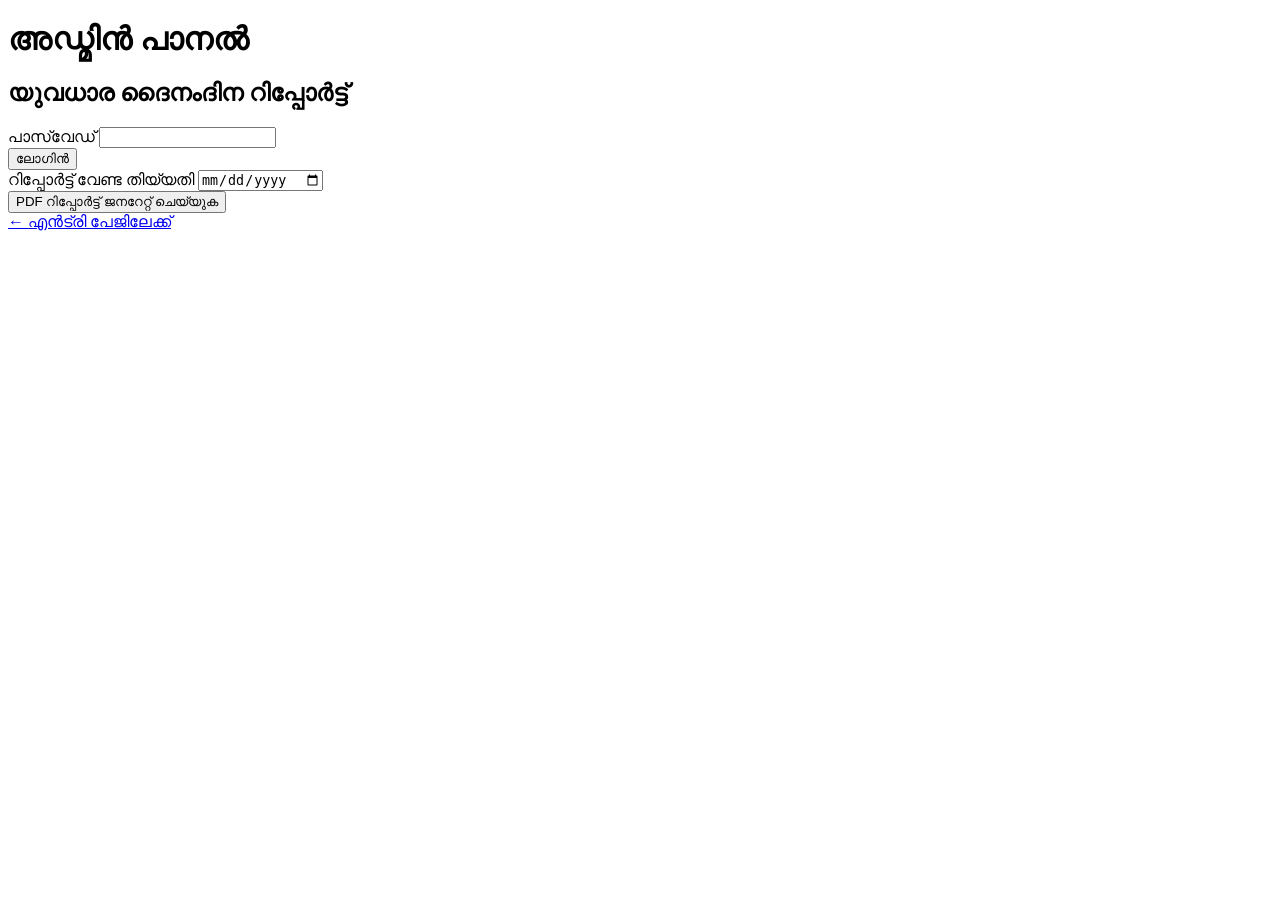
==== admin.html @ bf00b6a4 "Create admin.html" ====
<!DOCTYPE html>
<html lang="ml">
<head>
<meta charset="UTF-8">
<meta name="viewport" content="width=device-width, initial-scale=1.0">
<title>അഡ്മിൻ - റിപ്പോർട്ട് ജനറേറ്റർ</title>
<link rel="stylesheet" href="css/style.css">
</head>
<body>
  <div class="container">
    <header>
      <h1>അഡ്മിൻ പാനൽ</h1>
      <h2>യുവധാര ദൈനംദിന റിപ്പോർട്ട്</h2>
    </header>

    <form id="loginForm" class="card">
      <div class="field">
        <label for="password">പാസ്‌വേഡ്</label>
        <input type="password" id="password" required>
      </div>
      <button type="submit">ലോഗിൻ</button>
      <div id="loginStatus" class="status"></div>
    </form>

    <div id="reportSection" class="card hidden">
      <div class="field">
        <label for="reportDate">റിപ്പോർട്ട് വേണ്ട തിയ്യതി</label>
        <input type="date" id="reportDate" required>
      </div>
      <button type="button" id="generateBtn">PDF റിപ്പോർട്ട് ജനറേറ്റ് ചെയ്യുക</button>
      <div id="reportStatus" class="status"></div>
    </div>

    <div class="admin-link"><a href="index.html">← എൻട്രി പേജിലേക്ക്</a></div>
  </div>

  <script src="js/config.js"></script>
  <script src="js/admin.js"></script>
</body>
</html>
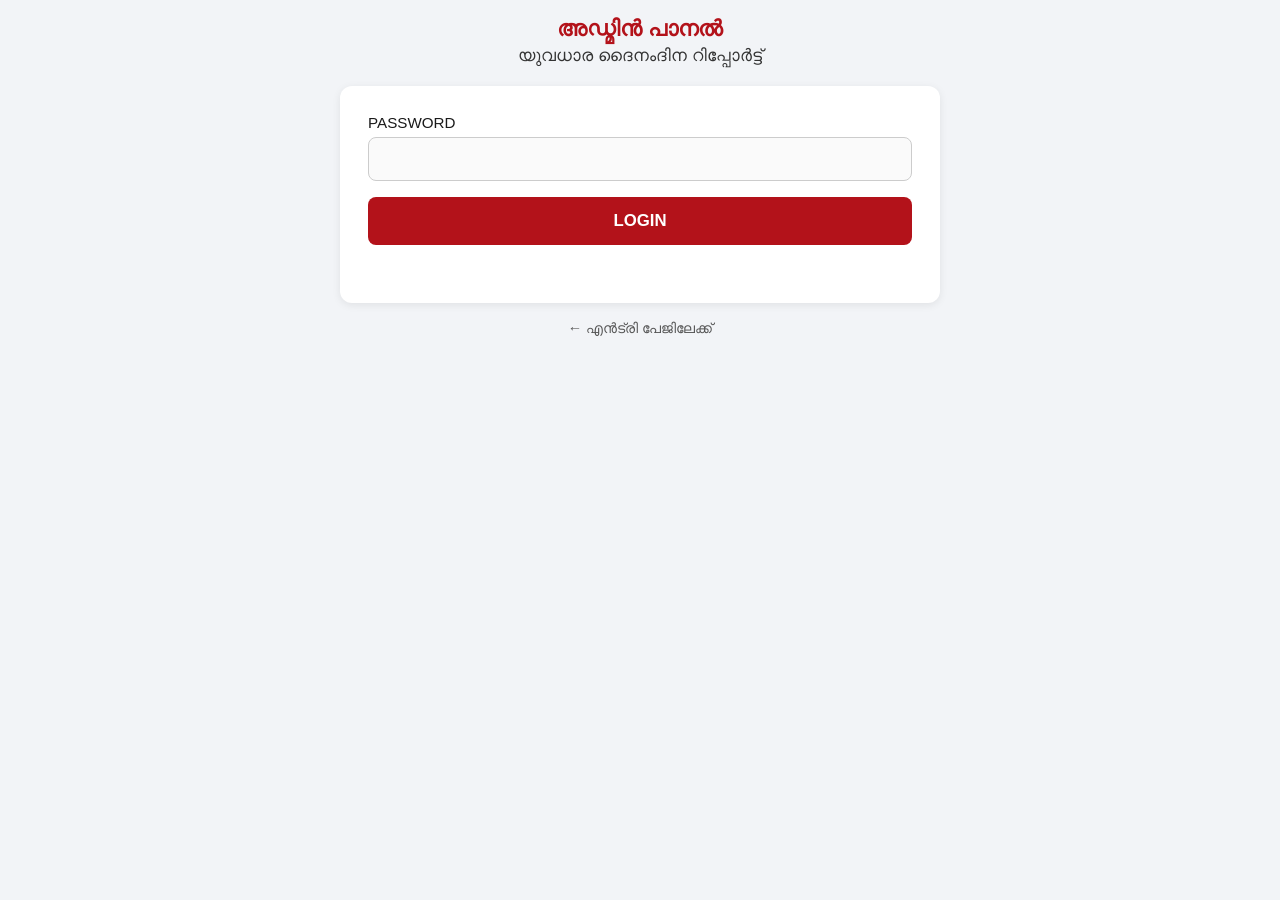
==== commit ea8d8665: "Update admin.html" ====
--- a/admin.html
+++ b/admin.html
@@ -15,10 +15,10 @@
 
     <form id="loginForm" class="card">
       <div class="field">
-        <label for="password">പാസ്‌വേഡ്</label>
+        <label for="password">PASSWORD</label>
         <input type="password" id="password" required>
       </div>
-      <button type="submit">ലോഗിൻ</button>
+      <button type="submit">LOGIN</button>
       <div id="loginStatus" class="status"></div>
     </form>
 
--- a/css/style.css
+++ b/css/style.css
@@ -0,0 +1,95 @@
+@font-face {
+  font-family: 'Anek Malayalam';
+  src: url('../fonts/AnekMalayalam-Regular.ttf') format('truetype');
+  font-weight: 400;
+  font-display: swap;
+}
+
+* { box-sizing: border-box; }
+
+body {
+  font-family: 'Anek Malayalam', sans-serif;
+  background: #f2f4f7;
+  margin: 0;
+  padding: 16px;
+  color: #1a1a1a;
+}
+
+.container {
+  max-width: 480px;
+  margin: 0 auto;
+}
+
+header { text-align: center; margin-bottom: 20px; }
+header h1 { font-size: 1.4rem; margin: 0 0 4px; color: #b3121a; }
+header h2 { font-size: 1.05rem; margin: 0; font-weight: 500; color: #333; }
+
+.card {
+  background: #fff;
+  border-radius: 12px;
+  padding: 20px;
+  box-shadow: 0 2px 8px rgba(0,0,0,0.08);
+  margin-bottom: 16px;
+}
+
+.field { margin-bottom: 16px; }
+
+label {
+  display: block;
+  font-size: 0.95rem;
+  margin-bottom: 6px;
+  font-weight: 500;
+}
+
+select, input[type="number"], input[type="password"], input[type="date"] {
+  width: 100%;
+  padding: 12px;
+  font-size: 1rem;
+  font-family: inherit;
+  border: 1px solid #ccc;
+  border-radius: 8px;
+  background: #fafafa;
+}
+
+.readonly-field {
+  padding: 12px;
+  background: #eef1f5;
+  border-radius: 8px;
+  font-size: 1.05rem;
+  font-weight: 600;
+}
+
+button {
+  width: 100%;
+  padding: 14px;
+  font-size: 1.05rem;
+  font-family: inherit;
+  font-weight: 600;
+  color: #fff;
+  background: #b3121a;
+  border: none;
+  border-radius: 8px;
+  cursor: pointer;
+}
+
+button:disabled { background: #999; }
+
+.status {
+  margin-top: 12px;
+  text-align: center;
+  font-size: 0.95rem;
+  min-height: 1.2em;
+}
+
+.status.success { color: #1a7a2e; }
+.status.error { color: #b3121a; }
+
+.admin-link { text-align: center; margin-top: 8px; }
+.admin-link a { color: #555; text-decoration: none; font-size: 0.9rem; }
+
+.hidden { display: none; }
+
+@media (min-width: 600px) {
+  .container { max-width: 600px; }
+  .card { padding: 28px; }
+}
